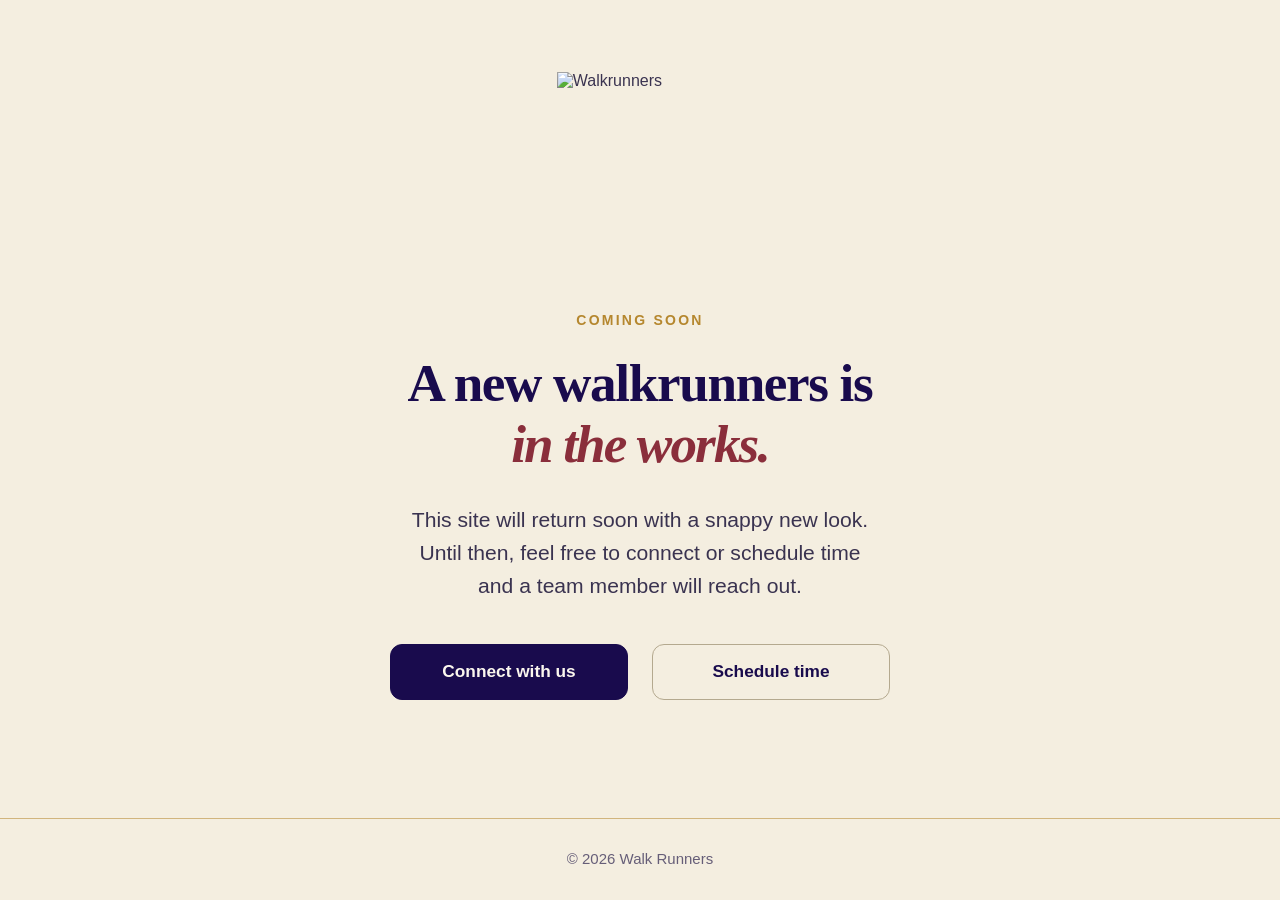
==== index.html @ 6d625252 "Add files via upload Initial Walkrunners construction site" ====
<!doctype html>
<html lang="en">
<head>
  <meta charset="utf-8" />
  <meta name="viewport" content="width=device-width, initial-scale=1" />
  <meta name="description" content="A new Walkrunners is in the works. Connect with us or schedule time while our new site is under construction." />
  <meta name="theme-color" content="#F4EEE0" />
  <title>Walkrunners — Coming Soon</title>
  <link rel="preload" href="assets/walkrunners-logo.png" as="image" />
  <link rel="stylesheet" href="styles.css" />
</head>
<body>
  <div class="site-shell">
    <header class="brand" aria-label="Walkrunners">
      <img
        class="brand__logo"
        src="assets/walkrunners-logo.png"
        alt="Walkrunners"
        width="1024"
        height="1024"
      />
    </header>

    <main class="main-content">
      <section class="hero" aria-labelledby="coming-soon-title">
        <p class="eyebrow">Coming soon</p>

        <h1 id="coming-soon-title" class="hero__title">
          <span>A new walkrunners is</span>
          <em>in the works.</em>
        </h1>

        <p class="hero__copy">
          This site will return soon with a snappy new look.<br class="desktop-break" />
          Until then, feel free to connect or schedule time<br class="desktop-break" />
          and a team member will reach out.
        </p>

        <div class="actions" aria-label="Contact options">
          <a class="button button--primary" href="mailto:chris@walkrunners.com">Connect with us</a>
          <a class="button button--secondary" href="https://calendly.com/chris-walkrunners">Schedule time</a>
        </div>
      </section>
    </main>

    <footer class="footer">
      <p>© <span id="year">2026</span> Walk Runners</p>
    </footer>
  </div>

  <script>
    // Keep the copyright year current after 2026.
    document.getElementById('year').textContent = Math.max(2026, new Date().getFullYear());

  </script>
</body>
</html>
---- styles.css ----
:root {
  --paper: #f4eee0;
  --surface: #fbf7ee;
  --ink: #190b4d;
  --body-ink: #3a3350;
  --brass: #b5872e;
  --brass-link: #9a7420;
  --oxblood: #8a2e3b;
  --neutral-line: #d9ceb7;

  --display-font: Georgia, "Times New Roman", serif;
  --body-font: Inter, ui-sans-serif, -apple-system, BlinkMacSystemFont, "Segoe UI", sans-serif;

  --content-width: 760px;
  --page-pad: clamp(24px, 4vw, 72px);
}

* {
  box-sizing: border-box;
}

html {
  min-height: 100%;
  background: var(--paper);
}

body {
  margin: 0;
  min-width: 320px;
  min-height: 100vh;
  color: var(--body-ink);
  background: var(--paper);
  font-family: var(--body-font);
  -webkit-font-smoothing: antialiased;
  text-rendering: optimizeLegibility;
}

img {
  display: block;
  max-width: 100%;
}

.site-shell {
  min-height: 100svh;
  display: grid;
  grid-template-rows: auto 1fr auto;
}

.brand {
  display: flex;
  justify-content: center;
  padding: clamp(54px, 8vh, 96px) var(--page-pad) 18px;
}

.brand__logo {
  width: clamp(150px, 13vw, 196px);
  height: auto;
}

.main-content {
  display: grid;
  place-items: center;
  padding: 10px var(--page-pad) clamp(48px, 8vh, 88px);
}

.hero {
  width: min(100%, var(--content-width));
  text-align: center;
}

.eyebrow {
  margin: 0 0 28px;
  color: var(--brass);
  font-size: clamp(14px, 1.05vw, 17px);
  font-weight: 750;
  letter-spacing: 0.16em;
  line-height: 1.2;
  text-transform: uppercase;
}

.hero__title {
  margin: 0;
  color: var(--ink);
  font-family: var(--display-font);
  font-size: clamp(44px, 4.15vw, 66px);
  font-weight: 700;
  letter-spacing: -0.025em;
  line-height: 0.99;
}

.hero__title span,
.hero__title em {
  display: block;
}

.hero__title em {
  margin-top: 8px;
  color: var(--oxblood);
  font-weight: 700;
  letter-spacing: -0.035em;
}

.hero__copy {
  margin: 34px auto 0;
  max-width: 670px;
  color: var(--body-ink);
  font-size: clamp(18px, 1.65vw, 24px);
  font-weight: 430;
  line-height: 1.55;
}

.actions {
  display: flex;
  justify-content: center;
  gap: 24px;
  margin-top: 42px;
}

.button {
  min-width: 238px;
  padding: 16px 28px 17px;
  border: 1.5px solid transparent;
  border-radius: 12px;
  font-size: clamp(17px, 1.35vw, 21px);
  font-weight: 700;
  line-height: 1.2;
  text-decoration: none;
  transition: transform 160ms ease, background-color 160ms ease, border-color 160ms ease, color 160ms ease;
}

.button:hover {
  transform: translateY(-1px);
}

.button:focus-visible,
.login-link:focus-visible {
  outline: 3px solid color-mix(in srgb, var(--brass) 70%, white);
  outline-offset: 4px;
}

.button--primary {
  color: var(--surface);
  background: var(--ink);
  border-color: var(--ink);
}

.button--primary:hover {
  background: #241064;
  border-color: #241064;
}

.button--secondary {
  color: var(--ink);
  background: transparent;
  border-color: #b4a98f;
}

.button--secondary:hover {
  background: rgba(251, 247, 238, 0.7);
  border-color: var(--ink);
}

.login-link {
  display: inline-block;
  margin-top: 28px;
  color: var(--ink);
  font-size: clamp(16px, 1.15vw, 19px);
  font-weight: 650;
  text-underline-offset: 4px;
  text-decoration-thickness: 1px;
}

.footer {
  padding: 29px var(--page-pad) 31px;
  border-top: 1px solid color-mix(in srgb, var(--brass) 55%, var(--paper));
  text-align: center;
}

.footer p {
  margin: 0;
  color: #665e78;
  font-size: 15px;
  line-height: 1.4;
}

@media (max-width: 720px) {
  .brand {
    padding-top: 42px;
  }

  .brand__logo {
    width: 142px;
  }

  .main-content {
    align-items: start;
    padding-top: 38px;
  }

  .eyebrow {
    margin-bottom: 22px;
  }

  .hero__title {
    font-size: clamp(40px, 12.3vw, 54px);
    line-height: 1.02;
  }

  .hero__copy {
    margin-top: 28px;
    font-size: 18px;
    line-height: 1.55;
  }

  .desktop-break {
    display: none;
  }

  .actions {
    flex-direction: column;
    gap: 13px;
    width: min(100%, 420px);
    margin: 34px auto 0;
  }

  .button {
    width: 100%;
    min-width: 0;
  }

  .login-link {
    margin-top: 24px;
  }

  .footer {
    padding-block: 24px;
  }
}

@media (max-width: 390px) {
  .main-content,
  .brand,
  .footer {
    padding-left: 20px;
    padding-right: 20px;
  }

  .hero__title {
    font-size: 38px;
  }
}

@media (prefers-reduced-motion: reduce) {
  *,
  *::before,
  *::after {
    scroll-behavior: auto !important;
    transition-duration: 0.01ms !important;
    animation-duration: 0.01ms !important;
    animation-iteration-count: 1 !important;
  }
}
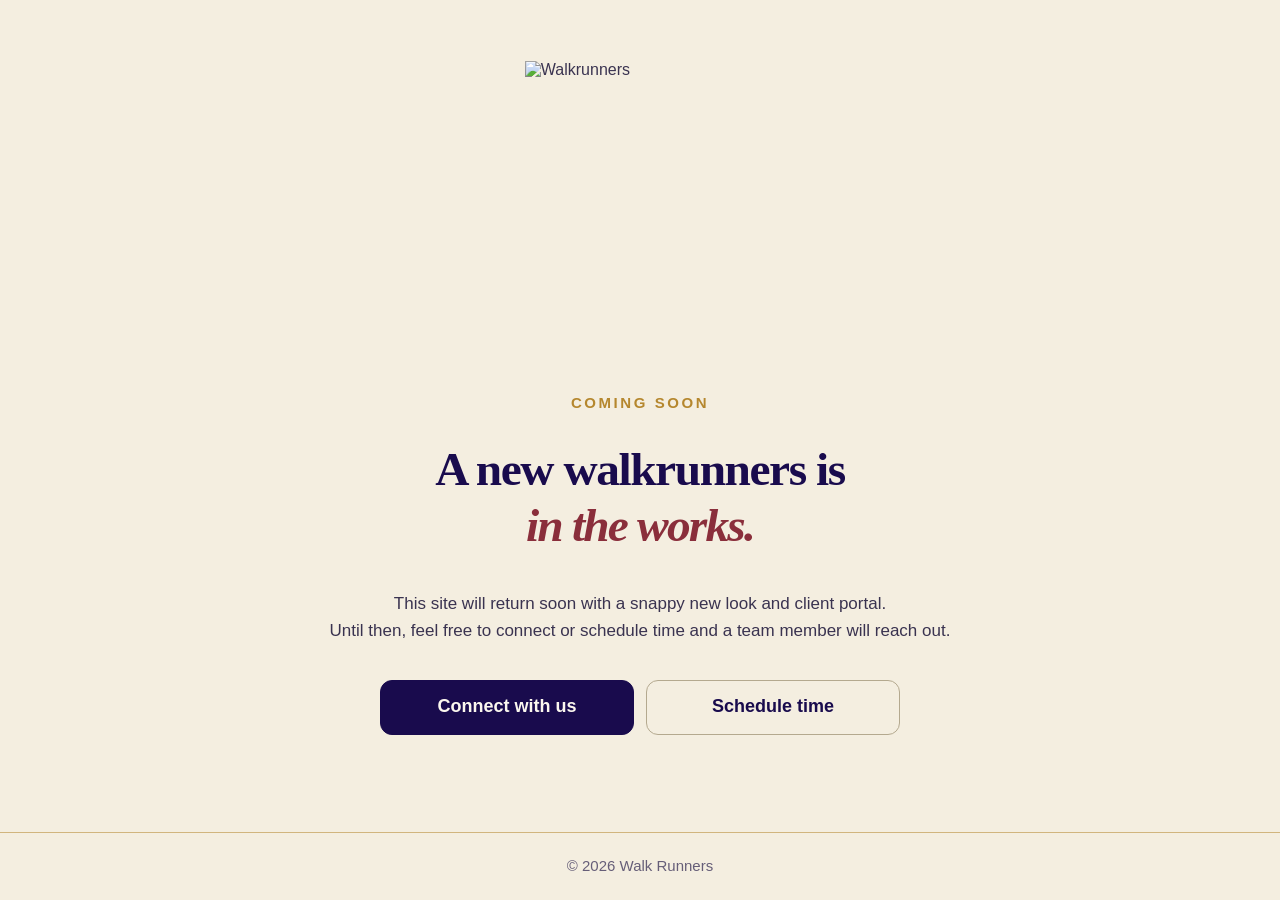
==== commit 4d716181: "Add files via upload" ====
--- a/index.html
+++ b/index.html
@@ -31,7 +31,7 @@
         </h1>
 
         <p class="hero__copy">
-          This site will return soon with a snappy new look.<br class="desktop-break" />
+          This site will return soon with a snappy new look and client portal.<br />
           Until then, feel free to connect or schedule time<br class="desktop-break" />
           and a team member will reach out.
         </p>
--- a/styles.css
+++ b/styles.css
@@ -11,7 +11,7 @@
   --display-font: Georgia, "Times New Roman", serif;
   --body-font: Inter, ui-sans-serif, -apple-system, BlinkMacSystemFont, "Segoe UI", sans-serif;
 
-  --content-width: 760px;
+  --content-width: 880px;
   --page-pad: clamp(24px, 4vw, 72px);
 }
 
@@ -46,34 +46,36 @@
   grid-template-rows: auto 1fr auto;
 }
 
+/* Brand mark: intentionally prominent, like the original mockup. */
 .brand {
   display: flex;
   justify-content: center;
-  padding: clamp(54px, 8vh, 96px) var(--page-pad) 18px;
+  padding: clamp(54px, 6.8vh, 88px) var(--page-pad) 0;
 }
 
 .brand__logo {
-  width: clamp(150px, 13vw, 196px);
+  width: clamp(230px, 18vw, 300px);
   height: auto;
 }
 
 .main-content {
   display: grid;
   place-items: center;
-  padding: 10px var(--page-pad) clamp(48px, 8vh, 88px);
+  padding: clamp(42px, 5.5vh, 72px) var(--page-pad) clamp(56px, 7vh, 88px);
 }
 
 .hero {
   width: min(100%, var(--content-width));
   text-align: center;
+  transform: translateY(1vh);
 }
 
 .eyebrow {
-  margin: 0 0 28px;
+  margin: 0 0 34px;
   color: var(--brass);
-  font-size: clamp(14px, 1.05vw, 17px);
+  font-size: clamp(15px, 1.05vw, 18px);
   font-weight: 750;
-  letter-spacing: 0.16em;
+  letter-spacing: 0.17em;
   line-height: 1.2;
   text-transform: uppercase;
 }
@@ -82,9 +84,9 @@
   margin: 0;
   color: var(--ink);
   font-family: var(--display-font);
-  font-size: clamp(44px, 4.15vw, 66px);
+  font-size: clamp(43px, 3.7vw, 63px);
   font-weight: 700;
-  letter-spacing: -0.025em;
+  letter-spacing: -0.03em;
   line-height: 0.99;
 }
 
@@ -94,17 +96,17 @@
 }
 
 .hero__title em {
-  margin-top: 8px;
+  margin-top: 10px;
   color: var(--oxblood);
   font-weight: 700;
-  letter-spacing: -0.035em;
+  letter-spacing: -0.038em;
 }
 
 .hero__copy {
-  margin: 34px auto 0;
-  max-width: 670px;
+  margin: 42px auto 0;
+  max-width: 690px;
   color: var(--body-ink);
-  font-size: clamp(18px, 1.65vw, 24px);
+  font-size: clamp(17px, 1.25vw, 21px);
   font-weight: 430;
   line-height: 1.55;
 }
@@ -112,16 +114,16 @@
 .actions {
   display: flex;
   justify-content: center;
-  gap: 24px;
-  margin-top: 42px;
+  gap: 26px;
+  margin-top: 48px;
 }
 
 .button {
-  min-width: 238px;
-  padding: 16px 28px 17px;
+  min-width: 250px;
+  padding: 17px 30px 18px;
   border: 1.5px solid transparent;
   border-radius: 12px;
-  font-size: clamp(17px, 1.35vw, 21px);
+  font-size: clamp(17px, 1.2vw, 20px);
   font-weight: 700;
   line-height: 1.2;
   text-decoration: none;
@@ -132,8 +134,7 @@
   transform: translateY(-1px);
 }
 
-.button:focus-visible,
-.login-link:focus-visible {
+.button:focus-visible {
   outline: 3px solid color-mix(in srgb, var(--brass) 70%, white);
   outline-offset: 4px;
 }
@@ -158,16 +159,6 @@
 .button--secondary:hover {
   background: rgba(251, 247, 238, 0.7);
   border-color: var(--ink);
-}
-
-.login-link {
-  display: inline-block;
-  margin-top: 28px;
-  color: var(--ink);
-  font-size: clamp(16px, 1.15vw, 19px);
-  font-weight: 650;
-  text-underline-offset: 4px;
-  text-decoration-thickness: 1px;
 }
 
 .footer {
@@ -184,32 +175,48 @@
 }
 
 @media (max-width: 720px) {
+  .site-shell {
+    grid-template-rows: auto auto 1fr;
+  }
+
   .brand {
-    padding-top: 42px;
+    padding: 34px 20px 0;
   }
 
   .brand__logo {
-    width: 142px;
+    width: 132px;
   }
 
   .main-content {
-    align-items: start;
-    padding-top: 38px;
+    display: block;
+    padding: 42px 20px 44px;
+  }
+
+  .hero {
+    width: 100%;
+    max-width: 540px;
+    margin: 0 auto;
+    transform: none;
   }
 
   .eyebrow {
-    margin-bottom: 22px;
+    margin-bottom: 24px;
+    font-size: 14px;
+    letter-spacing: 0.16em;
   }
 
   .hero__title {
-    font-size: clamp(40px, 12.3vw, 54px);
-    line-height: 1.02;
-  }
-
-  .hero__copy {
-    margin-top: 28px;
-    font-size: 18px;
-    line-height: 1.55;
+    font-size: clamp(30px, 8.1vw, 38px);
+    line-height: 1.0;
+    letter-spacing: -0.03em;
+  }
+
+  .hero__title em {
+    margin-top: 8px;
+  }
+
+  Npx;
+    line-height: 1.52;
   }
 
   .desktop-break {
@@ -217,36 +224,43 @@
   }
 
   .actions {
-    flex-direction: column;
-    gap: 13px;
-    width: min(100%, 420px);
-    margin: 34px auto 0;
+    flex-direction: row;
+    gap: 12px;
+    width: 100%;
+    max-width: 520px;
+    margin: 36px auto 0;
   }
 
   .button {
-    width: 100%;
+    flex: 1 1 0;
+    width: auto;
     min-width: 0;
-  }
-
-  .login-link {
-    margin-top: 24px;
+    padding: 15px 10px 16px;
+    font-size: clamp(15px, 4.2vw, 18px);
   }
 
   .footer {
-    padding-block: 24px;
+    align-self: end;
+    padding: 22px 20px 24px;
   }
 }
 
 @media (max-width: 390px) {
-  .main-content,
-  .brand,
-  .footer {
-    padding-left: 20px;
-    padding-right: 20px;
+  .brand__logo {
+    width: 124px;
+  }
+
+  .main-content {
+    padding-left: 18px;
+    padding-right: 18px;
   }
 
   .hero__title {
-    font-size: 38px;
+    font-size: 32px;
+  }
+
+  .hero__copy {
+    font-size: 15.5px;
   }
 }
 
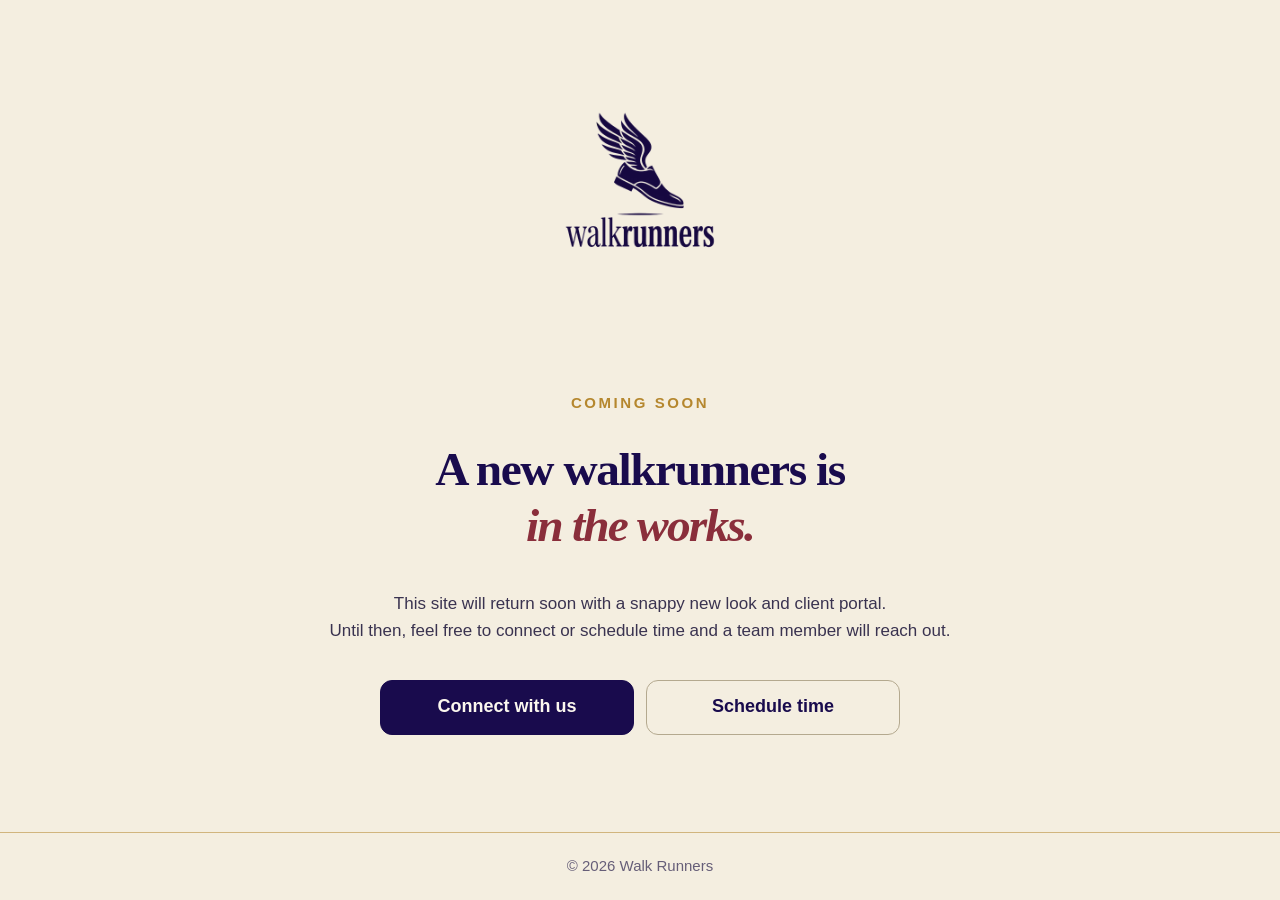
==== commit d0547b37: "Add files via upload Add Walkrunners favicon" ====
--- a/index.html
+++ b/index.html
@@ -8,6 +8,11 @@
   <title>Walkrunners — Coming Soon</title>
   <link rel="preload" href="assets/walkrunners-logo.png" as="image" />
   <link rel="stylesheet" href="styles.css" />
+  <link rel="icon" href="/favicon.ico?v=3" sizes="any" />
+  <link rel="icon" type="image/png" sizes="32x32" href="/favicon-32x32.png?v=3" />
+  <link rel="icon" type="image/png" sizes="16x16" href="/favicon-16x16.png?v=3" />
+  <link rel="apple-touch-icon" sizes="180x180" href="/apple-touch-icon.png?v=3" />
+  <link rel="manifest" href="/site.webmanifest?v=3" />
 </head>
 <body>
   <div class="site-shell">
